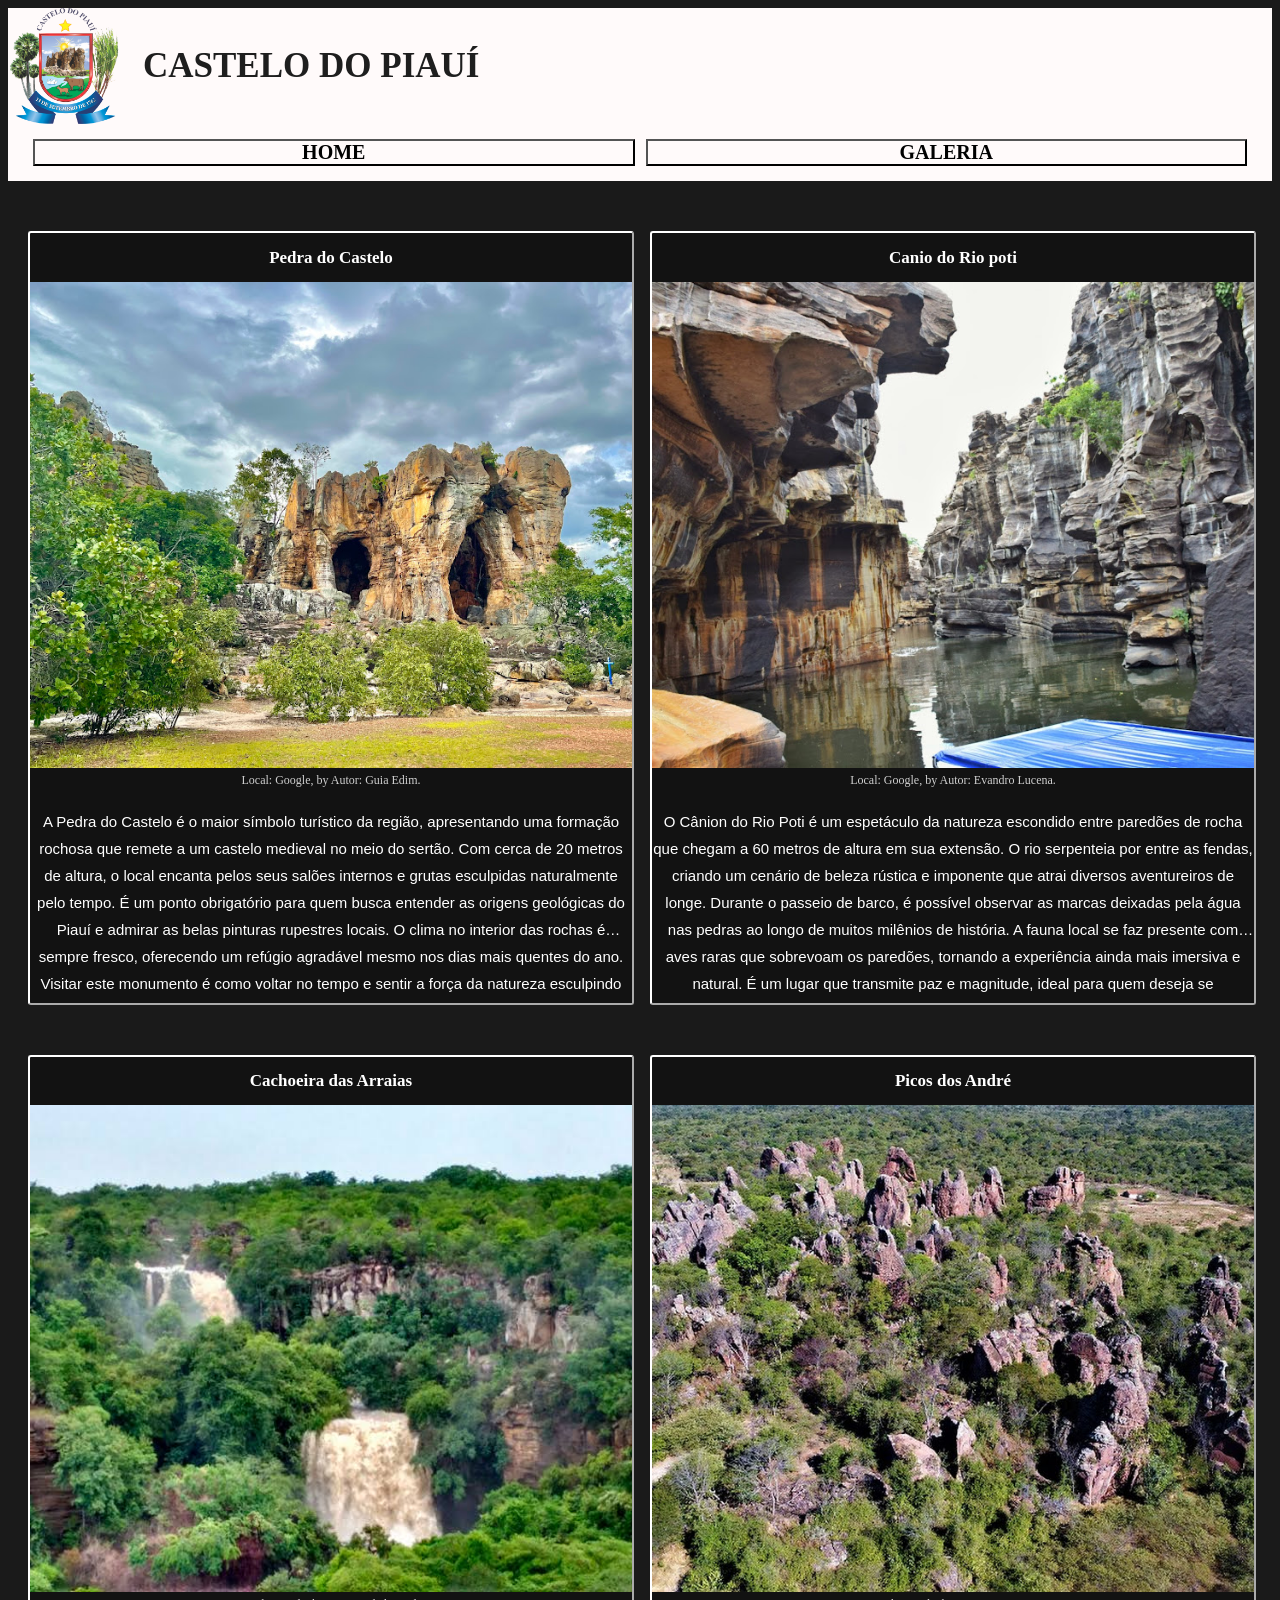
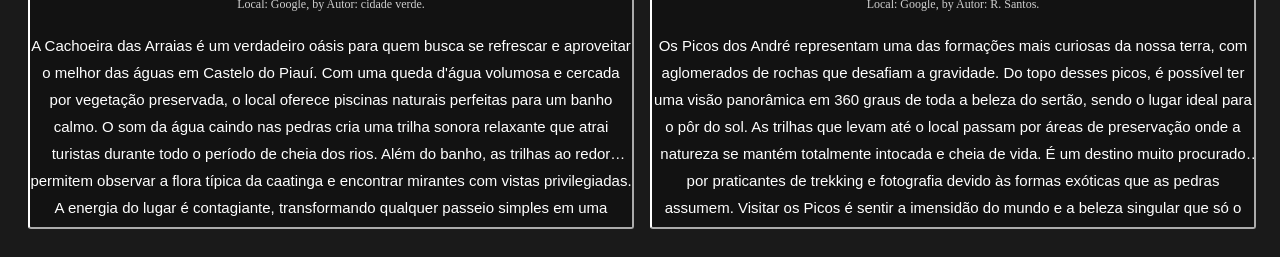
==== index.html @ 7d69ce38 "update" ====
<!DOCTYPE html>
<html lang="pt-BR">
<head>
  <meta charset="UTF-8">
  <meta http-equiv="X-UA-Compatible" content="IE=Edge">
  <meta name="viewport" content="width=device-width, initial-scale=1">

  <title>Ponto turístico Castelo do Piauí</title>
  
  <link rel="stylesheet" href="style.css">
  
</head>

<body>

  <header>
    <div class="header-top">
    <img src="cdp.png" alt="Brasão Castelo do Piauí">
    <h1>CASTELO DO PIAUÍ</h1>
    </div>
    <div class="con-nav">
      <nav>
        <a href="index.html">HOME</a>
        <a href="galeria.html">GALERIA</a>
      </nav>
    </div>
  </header>
  
  <main>
    <div class="container">
      
      <div class="info" onclick="abrirTela(0)">
        <h2>Pedra do Castelo</h2>
        <img src="imagem3.jpg" class="pontos-img" alt="Imagem Pedra do Castelo">
        <p class="creditos-p">Local: Google, by Autor: Guia Edim.</p>
        <p class="info-p">
         A Pedra do Castelo é o maior símbolo turístico da região, apresentando uma formação rochosa que remete a um castelo medieval no meio do sertão. Com cerca de 20 metros de altura, o local encanta pelos seus salões internos e grutas esculpidas naturalmente pelo tempo. É um ponto obrigatório para quem busca entender as origens geológicas do Piauí e admirar as belas pinturas rupestres locais. O clima no interior das rochas é sempre fresco, oferecendo um refúgio agradável mesmo nos dias mais quentes do ano. Visitar este monumento é como voltar no tempo e sentir a força da natureza esculpindo todo o horizonte de Castelo.
        </p>
      </div>
      
      <div class="info" onclick="abrirTela(1)">
        <h2>Canio do Rio poti</h2>
        <img src="imagem4.jpg" class="pontos-img" alt="Imagem Canio do Rio Poti">
        <p class="creditos-p">Local: Google, by Autor: Evandro Lucena.</p>
        <p class="info-p">
          O Cânion do Rio Poti é um espetáculo da natureza escondido entre paredões de rocha que chegam a 60 metros de altura em sua extensão. O rio serpenteia por entre as fendas, criando um cenário de beleza rústica e imponente que atrai diversos aventureiros de longe. Durante o passeio de barco, é possível observar as marcas deixadas pela água nas pedras ao longo de muitos milênios de história. A fauna local se faz presente com aves raras que sobrevoam os paredões, tornando a experiência ainda mais imersiva e natural. É um lugar que transmite paz e magnitude, ideal para quem deseja se desconectar e mergulhar no coração piauiense.
        </p>
      </div>
      
      <div class="info" onclick="abrirTela(2)">
        <h2>Cachoeira das Arraias</h2>
        <img src="imagem2.jpg" class="pontos-img" alt="Imagem Cachoeira das Arraias">
        <p class="creditos-p">Local: Google, by Autor: cidade verde.</p>
        <p class="info-p">
          A Cachoeira das Arraias é um verdadeiro oásis para quem busca se refrescar e aproveitar o melhor das águas em Castelo do Piauí. Com uma queda d'água volumosa e cercada por vegetação preservada, o local oferece piscinas naturais perfeitas para um banho calmo. O som da água caindo nas pedras cria uma trilha sonora relaxante que atrai turistas durante todo o período de cheia dos rios. Além do banho, as trilhas ao redor permitem observar a flora típica da caatinga e encontrar mirantes com vistas privilegiadas. A energia do lugar é contagiante, transformando qualquer passeio simples em uma memória inesquecível para os visitantes.
        </p>
      </div>
      
      <div class="info" onclick="abrirTela(3)">
        <h2>Picos dos André</h2>
        <img src="imagem1.jpg" class="pontos-img" alt="Imagem Picos dos André">
        <p class="creditos-p">Local: Google, by Autor: R. Santos.</p>
        <p class="info-p">
            Os Picos dos André representam uma das formações mais curiosas da nossa terra, com aglomerados de rochas que desafiam a gravidade. Do topo desses picos, é possível ter uma visão panorâmica em 360 graus de toda a beleza do sertão, sendo o lugar ideal para o pôr do sol. As trilhas que levam até o local passam por áreas de preservação onde a natureza se mantém totalmente intocada e cheia de vida. É um destino muito procurado por praticantes de trekking e fotografia devido às formas exóticas que as pedras assumem. Visitar os Picos é sentir a imensidão do mundo e a beleza singular que só o interior de Castelo possui.

        </p>
      </div>
      
    </div>
    
    <div class="tela" id="tela">
      <div class="tela-content">
        <sapn onclick="fecharTela()" class="fechar">X</sapn>
        <h3 id="telaName"></h3>
        <img src="" id="telaImg" class="tela-img">
        <p id="telaLoc"></p>
        <p id="telaDesc"></p>
      </div>
    </div>
  </main>
  
  <script src="main.js"></script>
</body>
</html>
---- style.css ----
@import url('https://fonts.googleapis.com/css2?family=Montserrat:wght@400;700&display=swap');


:root {
    --header-color: #FFFAFA;
    --box-color: #000000;
    --branco-color: #ffffff;
    --corfundo-color: #1a1a1a;
    --info-color: #121212;
    --infoborder-color: #fff;
    --fechar-color: #ff4d4d;
    --tela-color: #1e1e1e;
}


body {
    font-size: 15pt;
    background: var(--corfundo-color);
}

header {
    background: var(--header-color);
    width: 100%;
    align-items: flex-start;
    flex-direction: column;
    display: flex;
    justify-content: center;
    position: sticky;
}

.header-top {
    display: flex;
    align-items: center;
    gap: 20px;
}

header h1 {
    color: var(--tela-color);
    font-size: 35px;
    animation: aparece 3s ease-in-out;
}

img {
    width: 115px;
    animation: sumir 3s ease-in-out;
}

.creditos-p {
    opacity: 0.8;
    color: #fff;
    font-size: 12px;
    text-align: center;
    margin: 5px 0;
}

.info {
    background: var(--info-color);
    color: var(--branco-color);
    margin-top: 30px;
    border-radius: 3px;
    border: 2px outset var(--infoborder-color);
    width: 100%;
    text-align: center;
    min-height: 80px;
    display: flex;
    justify-content: center;
    align-items: center;
    animation: sumir 3s ease-in-out;
    flex-direction: column;
    transition: 0.3s ease-in-out;
    cursor: pointer;
}

.info:active {
    transform: translateY(6px) scale(0.85);
    box-shadow: 0 8px 14px var(--infoborder-color);
}

.info:hover {
    transform: translateY(6px) scale(0.86);
    box-shadow: 0 8px 14px var(--infoborder-color);
}

.info h2 {
    font-size: 17px;
}

.container {
    display: grid;
    grid-template-columns: repeat(2, 1fr);
    padding: 20px;
    gap: 20px;
    justify-content: center;
}

.pontos-img {
    width: 100%;
    height: 65%;
}

.info-p {
    font-family: Arial;
    font-size: 15px;
    height: 190px;
    line-height: 1.8;
    margin-bottom: 10px;
    
    display: -webkit-box;
    -webkit-line-clamp: 5;
    -webkit-box-orient: vertical;
    overflow: hidden;
    text-overflow: ellipsis;
}

.tela {
    z-index: 999;
    position: fixed;
    display: none;
    top: 0;
    left: 0;
    align-items: center;
    justify-content: center;
    width: 100%;
    height: 100%;
    background: rgba(0, 0, 0, 0.7);
    
}

.tela-content {
    background: var(--tela-color);
    max-width: 450px;
    width: 80%;
    padding: 20px;
    animation: abrir 3s ease-in-out;
    color: var(--branco-color);
    max-height: 85vh;
    overflow-y: auto;
    border-radius: 8px;
    border: 3px outset var(--infoborder-color);
}

.tela p {
    line-height: 1.7;
    font-family: 'Montserrat', sans-serif;
    font-size: 19;
}

.tela-content p {
    animation: nino 3s ease-in-out;
}

.fechar {
    color: var(--fechar-color);
    position: sticky;
    z-index: 1000;
    cursor: pointer;
}

.tela-content h3 {
    text-align: center;
    animation: nino 3s ease-in-out;
}

.tela-img {
    width: 100%;
}

.sair {
    animation: sair 1s ease-out;
}

nav {
    display: flex;
    align-items: center;
    justify-content: center;
    gap: 1px;
    padding: 10px 20px;
    width: 100%;
}

nav a{
    text-decoration: none;
    display: block;
    border: 2px outset var(--box-color);
    width: 100%;
    text-align: center;
    transition: 0.3s ease-in-out;
    color: #000;
    font-weight: bold;
    margin: 5px;
    animation: aparece 3s ease-in-out;
    cursor: pointer;
}

.con-nav {
    display: flex;
    justify-content: center;
    width: 100%;
}

nav a:active {
    transform: translateY(5px) scale(0.9);
    box-shadow: 0 12px 6px var(--box-color);
}

nav a:hover {
    transform: translateY(5px) scale(0.9);
    box-shadow: 0 12px 6px var(--box-color);
}

@keyframes sumir {
    0% {transform: translateX(20px); opacity: 0;}
    50% {transform: translateX(-10px); opacity: 1;}
    100% {transform: translateX(0); opacity: 1;}
}

@keyframes aparece {
    0% {transform: translateY(-10px); opacity: 0;}
    50% {
        transform: translateY(5px); 
        opacity: 0.5;}
    100% {
        transform: translateY(0);
        opacity: 1;
    }
}

@keyframes sair {
    0% {
        opacity: 1;
        transform: scale(1);
    }
    50% {
        opacity: 0.5;
        transform: scale(0.9);
    }
    100% {
        opacity: 0.1;
        transform: scale(0.8);
    }
}

@keyframes abrir {
    0% {
        transform: translateY(-20px);
    }
    50% {
        transform: translateY(10px);
    }
    100% {
        transform: translateY(0);
    }
}

@keyframes nino {
    0% {transform: translateY(-15px) scale(0.9); opacity: 0;}
    50% {transform: translateY(8px) scale(1); opacity: 0.5;}
    100% {transform: translateY(0); opacity: 1;}
}
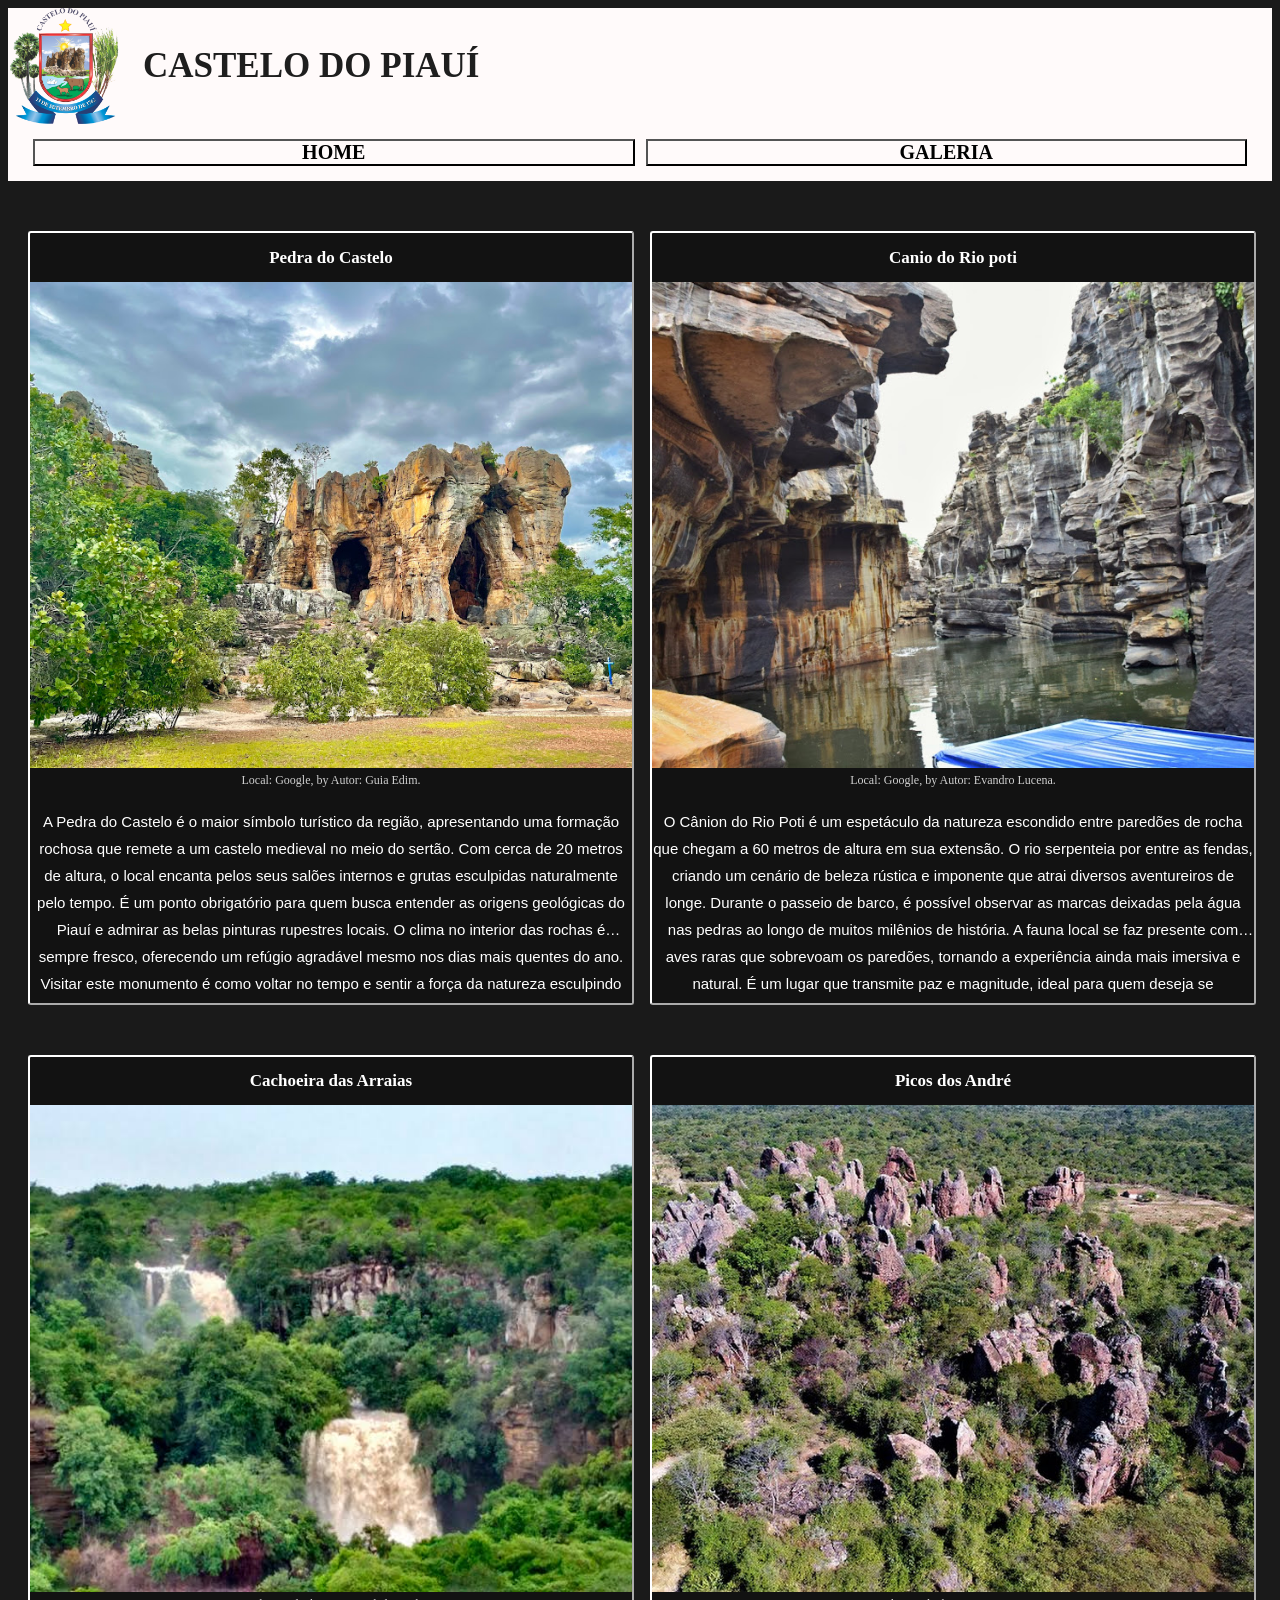
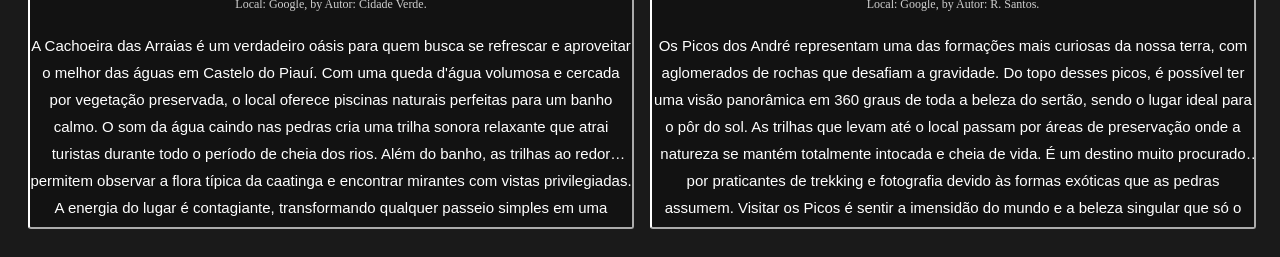
==== commit fca6b22b: "update" ====
--- a/index.html
+++ b/index.html
@@ -40,7 +40,7 @@
       
       <div class="info" onclick="abrirTela(1)">
         <h2>Canio do Rio poti</h2>
-        <img src="imagem4.jpg" class="pontos-img" alt="Imagem Canio do Rio Poti">
+        <img src="imagem4.jpg" class="pontos-img" alt="Imagem Cânio do Rio Poti">
         <p class="creditos-p">Local: Google, by Autor: Evandro Lucena.</p>
         <p class="info-p">
           O Cânion do Rio Poti é um espetáculo da natureza escondido entre paredões de rocha que chegam a 60 metros de altura em sua extensão. O rio serpenteia por entre as fendas, criando um cenário de beleza rústica e imponente que atrai diversos aventureiros de longe. Durante o passeio de barco, é possível observar as marcas deixadas pela água nas pedras ao longo de muitos milênios de história. A fauna local se faz presente com aves raras que sobrevoam os paredões, tornando a experiência ainda mais imersiva e natural. É um lugar que transmite paz e magnitude, ideal para quem deseja se desconectar e mergulhar no coração piauiense.
@@ -50,7 +50,7 @@
       <div class="info" onclick="abrirTela(2)">
         <h2>Cachoeira das Arraias</h2>
         <img src="imagem2.jpg" class="pontos-img" alt="Imagem Cachoeira das Arraias">
-        <p class="creditos-p">Local: Google, by Autor: cidade verde.</p>
+        <p class="creditos-p">Local: Google, by Autor: Cidade Verde.</p>
         <p class="info-p">
           A Cachoeira das Arraias é um verdadeiro oásis para quem busca se refrescar e aproveitar o melhor das águas em Castelo do Piauí. Com uma queda d'água volumosa e cercada por vegetação preservada, o local oferece piscinas naturais perfeitas para um banho calmo. O som da água caindo nas pedras cria uma trilha sonora relaxante que atrai turistas durante todo o período de cheia dos rios. Além do banho, as trilhas ao redor permitem observar a flora típica da caatinga e encontrar mirantes com vistas privilegiadas. A energia do lugar é contagiante, transformando qualquer passeio simples em uma memória inesquecível para os visitantes.
         </p>
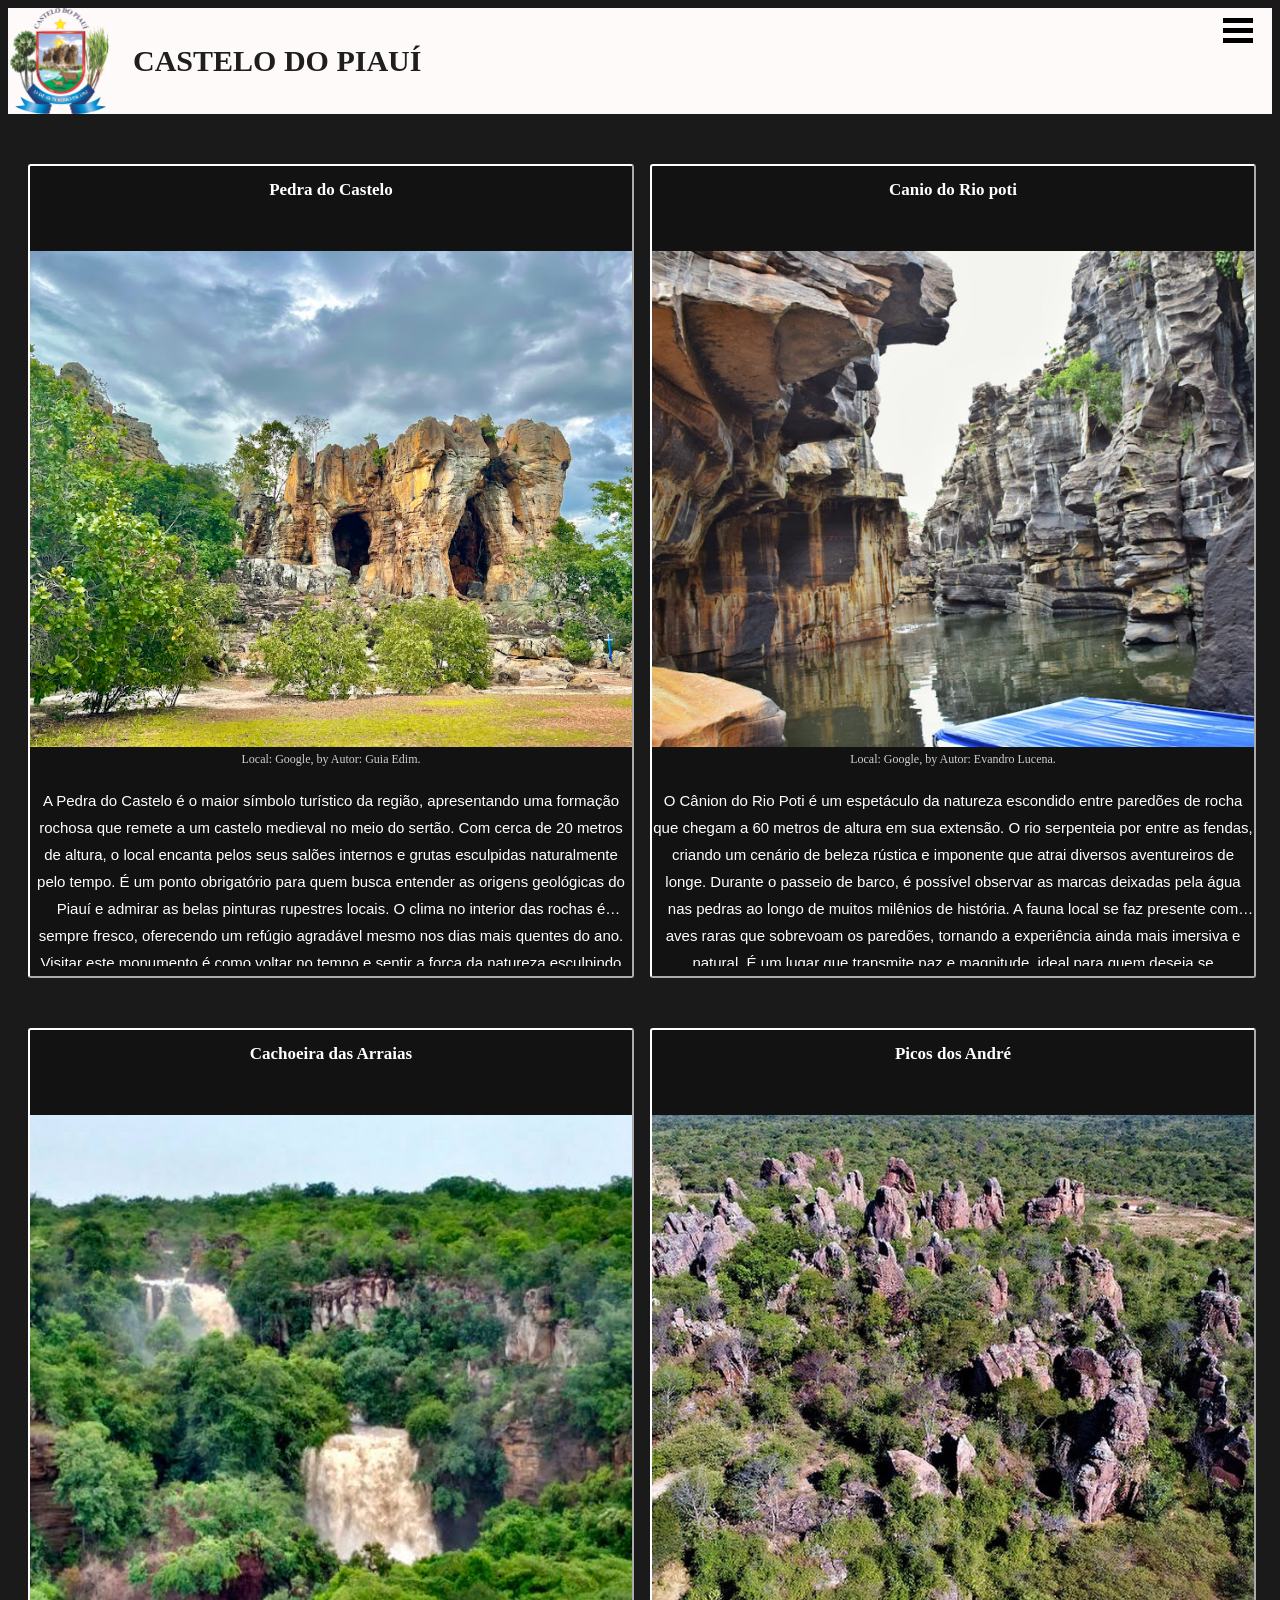
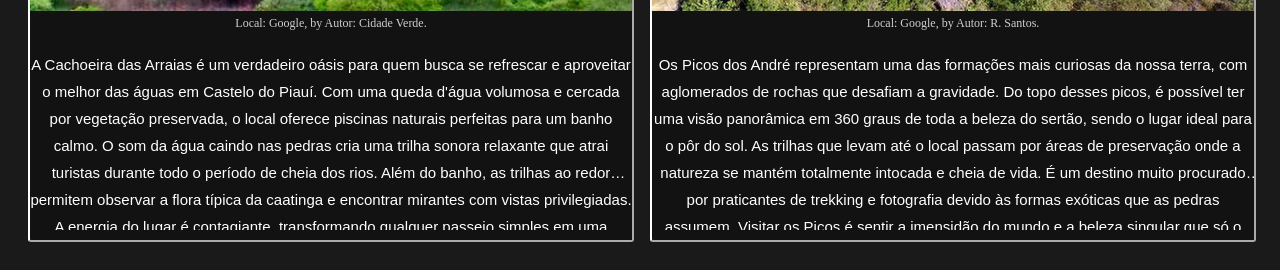
==== commit 355ec2b6: "mega update" ====
--- a/index.html
+++ b/index.html
@@ -13,20 +13,33 @@
 
 <body>
 
+    <div class="icon" onclick="toggleMenu()">
+      <span></span>
+      <span></span>
+      <span></span>
+    </div>
+    
+  
+
   <header>
+    
     <div class="header-top">
     <img src="cdp.png" alt="Brasão Castelo do Piauí">
     <h1>CASTELO DO PIAUÍ</h1>
     </div>
-    <div class="con-nav">
-      <nav>
-        <a href="index.html">HOME</a>
-        <a href="galeria.html">GALERIA</a>
-      </nav>
-    </div>
+    
+    <nav id="menu-mob" class="menu-nav">
+      <a href="index.html" class="ativa">HOME</a>
+      <a href="galeria.html">GALERIA</a>
+      <a href="contato.html">CONTATO</a>
+    </nav>
+    
+    
   </header>
   
   <main>
+    
+       
     <div class="container">
       
       <div class="info" onclick="abrirTela(0)">
--- a/style.css
+++ b/style.css
@@ -7,15 +7,19 @@
     --branco-color: #ffffff;
     --corfundo-color: #1a1a1a;
     --info-color: #121212;
-    --infoborder-color: #fff;
+    --infoborder-color: #ffffff;
     --fechar-color: #ff4d4d;
     --tela-color: #1e1e1e;
 }
 
+html, body {
+    overflow-x: hidden;
+}
 
 body {
     font-size: 15pt;
     background: var(--corfundo-color);
+    overflow-y: scroll;
 }
 
 header {
@@ -25,7 +29,7 @@
     flex-direction: column;
     display: flex;
     justify-content: center;
-    position: sticky;
+    
 }
 
 .header-top {
@@ -36,21 +40,23 @@
 
 header h1 {
     color: var(--tela-color);
-    font-size: 35px;
-    animation: aparece 3s ease-in-out;
+    font-size: 30px;
+    animation: aparece 3s ease-in-out forwards;
+    padding-right: 60px;
+    width: fit-content;
 }
 
 img {
-    width: 115px;
-    animation: sumir 3s ease-in-out;
+    width: 105px;
+    animation: sumir 3s ease-in-out forwards;
 }
 
 .creditos-p {
-    opacity: 0.8;
-    color: #fff;
+    color: rgba(255, 255, 255, 0.8);
     font-size: 12px;
     text-align: center;
     margin: 5px 0;
+    
 }
 
 .info {
@@ -60,29 +66,32 @@
     border-radius: 3px;
     border: 2px outset var(--infoborder-color);
     width: 100%;
+    
+    min-height: 80px;
     text-align: center;
-    min-height: 80px;
     display: flex;
     justify-content: center;
     align-items: center;
     animation: sumir 3s ease-in-out;
     flex-direction: column;
-    transition: 0.3s ease-in-out;
+    transition: 0.5s ease-in-out;
     cursor: pointer;
 }
 
 .info:active {
-    transform: translateY(6px) scale(0.85);
+    transform: translateY(6px) scale(0.95);
     box-shadow: 0 8px 14px var(--infoborder-color);
 }
 
 .info:hover {
-    transform: translateY(6px) scale(0.86);
+    transform: translateY(6px) scale(0.95);
     box-shadow: 0 8px 14px var(--infoborder-color);
 }
 
 .info h2 {
     font-size: 17px;
+    height: 60px;
+    overflow: hidden;
 }
 
 .container {
@@ -96,6 +105,7 @@
 .pontos-img {
     width: 100%;
     height: 65%;
+    
 }
 
 .info-p {
@@ -169,43 +179,106 @@
     animation: sair 1s ease-out;
 }
 
-nav {
-    display: flex;
+
+
+.icon {
+    cursor: pointer;
+    display: flex;
+    justify-content: center;
     align-items: center;
-    justify-content: center;
-    gap: 1px;
-    padding: 10px 20px;
-    width: 100%;
-}
-
-nav a{
+    flex-direction: column;
+    gap: 5px;
+    padding: 10px;
+    
+    position: absolute !important;
+    right: 15px !important;
+    top: 5px !important;
+    
+    z-index: 10001;
+    width: 35px;
+    height: 30px;
+}
+
+.icon span {
+    width: 30px;
+    height: 5px;
+    background: #000;
+    transition: 0.3s ease-in-out;
+}
+
+.icon.open span {
+    background: var(--infoborder-color);
+}
+
+
+
+.menu-nav {
+    position: fixed;
+    top: 0;
+    right: -100%;
+    width: 235px;
+    height: 100vh;
+    background: #1a1a1a !important;
+    display: flex;
+    flex-direction: column;
+    z-index: 9999;
+    opacity: 1 !important;
+    transition: 0.5s ease-in-out;
+    padding-top: 100px;
+    text-align: center;
+    box-shadow: -10px 0 30px rgba(0, 0, 0, 0.5) !important;
+    visibility: visible;
+}
+
+.menu-nav.active {
+    right: 0;
+}
+
+nav a {
+    position: relative;
+    z-index: 10000;
     text-decoration: none;
+    color: var(--infoborder-color) !important;
+    font-size: 20px;
+    width: 100%;
+    padding: 15px;
+    border-bottom: 1px outset var(--infoborder-color);
     display: block;
-    border: 2px outset var(--box-color);
-    width: 100%;
-    text-align: center;
     transition: 0.3s ease-in-out;
-    color: #000;
-    font-weight: bold;
-    margin: 5px;
-    animation: aparece 3s ease-in-out;
-    cursor: pointer;
-}
-
-.con-nav {
-    display: flex;
-    justify-content: center;
-    width: 100%;
 }
 
 nav a:active {
     transform: translateY(5px) scale(0.9);
-    box-shadow: 0 12px 6px var(--box-color);
+    box-shadow: -3px 6px 8px var(--infoborder-color);
 }
 
 nav a:hover {
     transform: translateY(5px) scale(0.9);
-    box-shadow: 0 12px 6px var(--box-color);
+    box-shadow: -3px 6px 8px var(--infoborder-color);
+}
+
+nav a.ativa {
+    background: var(--infoborder-color);
+    color: #000 !important;
+    transform: translateY(5px) scale(0.9);
+    box-shadow: -2px -3px 4px #00ff00;
+}
+
+.icon.open span:nth-child(1) {
+    transform: translateY(10px) rotate(45deg);
+}
+
+.icon.open span:nth-child(2) {
+    opacity: 0;
+}
+
+.icon.open span:nth-child(3) {
+    transform: translateY(-10px) rotate(-45deg);
+}
+
+body.no-scroll {
+    overflow: hidden;
+    height: 100vh;
 }
 
 @keyframes sumir {
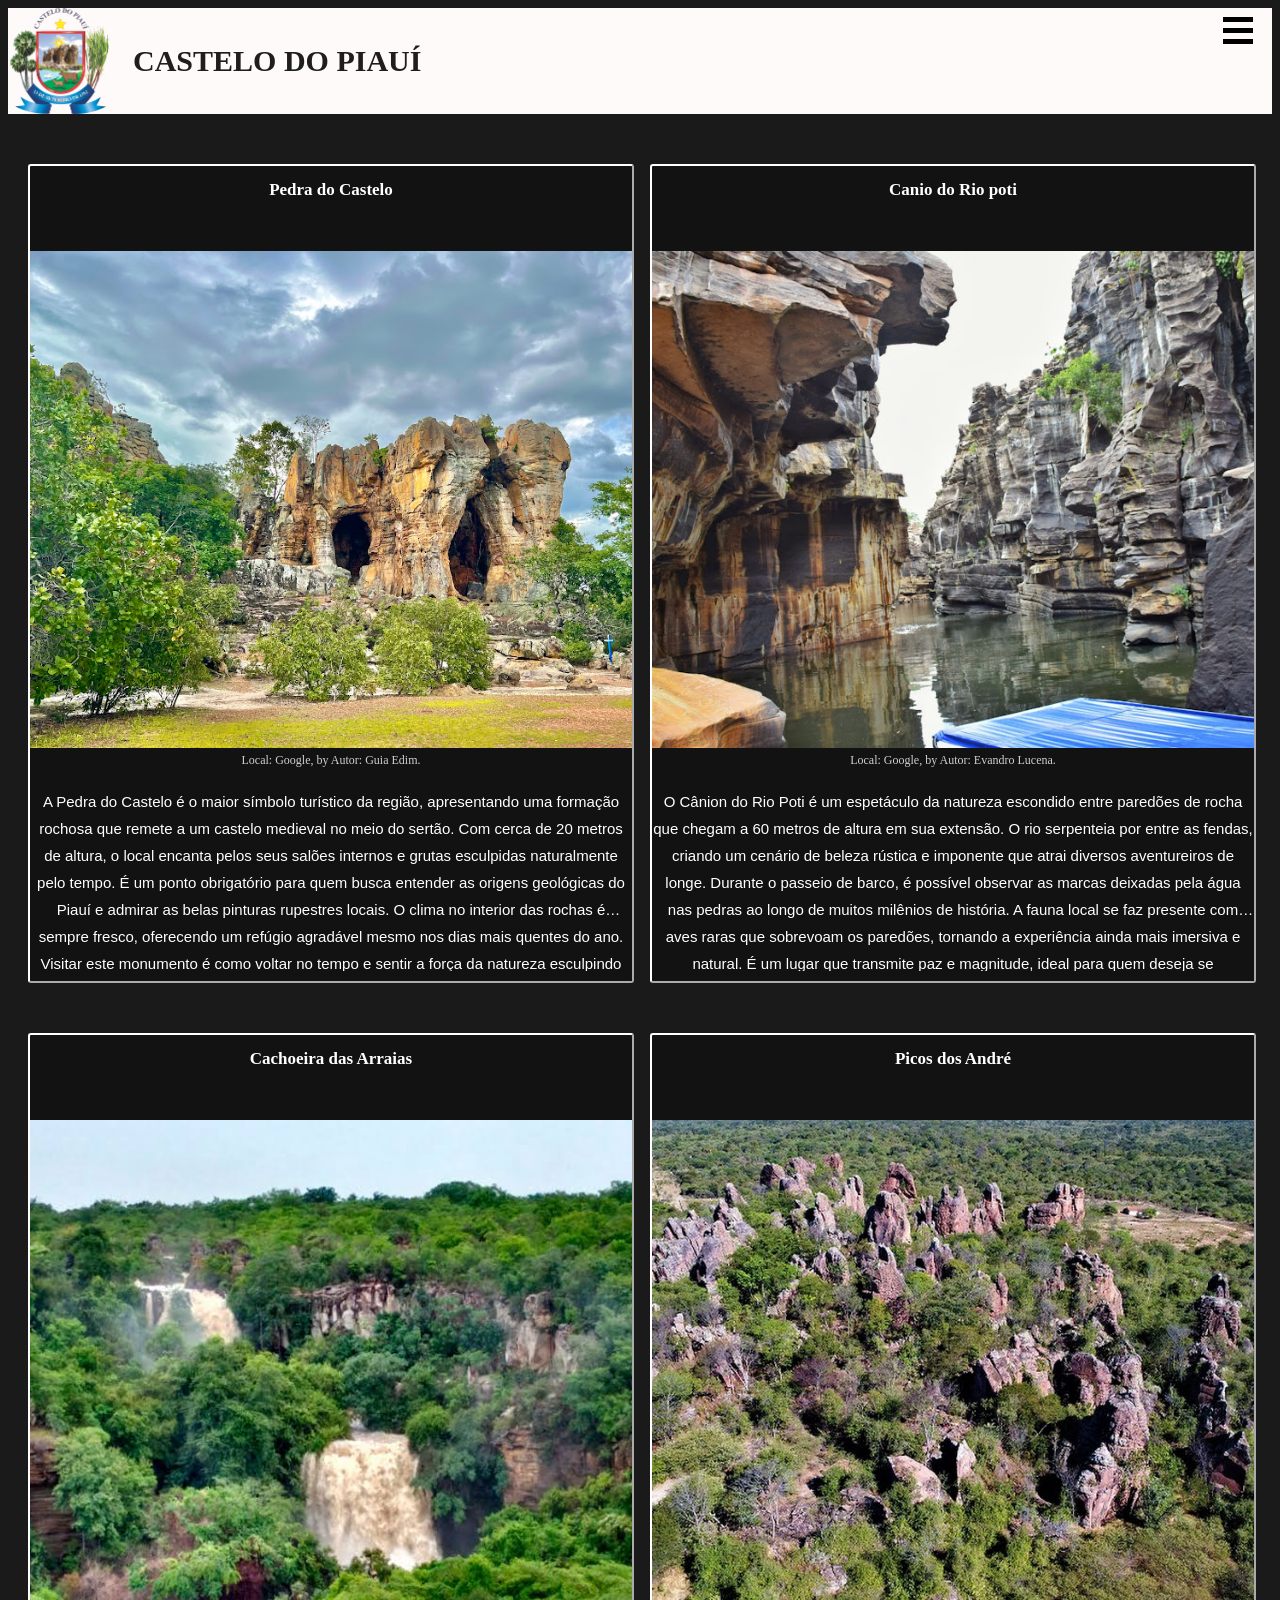
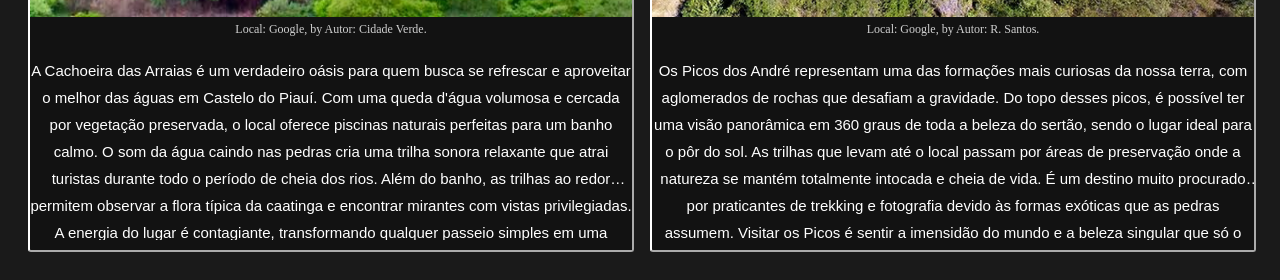
==== commit 10693ff7: "update index.html" ====
--- a/index.html
+++ b/index.html
@@ -8,6 +8,7 @@
   <title>Ponto turístico Castelo do Piauí</title>
   
   <link rel="stylesheet" href="style.css">
+  <link rel="stylesheet" href="style.css?v=1.1">
   
 </head>
 
--- a/style.css
+++ b/style.css
@@ -67,7 +67,7 @@
     border: 2px outset var(--infoborder-color);
     width: 100%;
     
-    min-height: 80px;
+    min-height: 85px;
     text-align: center;
     display: flex;
     justify-content: center;
@@ -105,13 +105,12 @@
 .pontos-img {
     width: 100%;
     height: 65%;
-    
 }
 
 .info-p {
     font-family: Arial;
     font-size: 15px;
-    height: 190px;
+    height: 195px;
     line-height: 1.8;
     margin-bottom: 10px;
     
@@ -179,15 +178,13 @@
     animation: sair 1s ease-out;
 }
 
-
-
 .icon {
     cursor: pointer;
     display: flex;
     justify-content: center;
     align-items: center;
     flex-direction: column;
-    gap: 5px;
+    gap: 6px;
     padding: 10px;
     
     position: absolute !important;
@@ -207,10 +204,8 @@
 }
 
 .icon.open span {
-    background: var(--infoborder-color);
-}
-
-
+    background: var(--fechar-color);
+}
 
 .menu-nav {
     position: fixed;
--- a/style.css
+++ b/style.css
@@ -67,7 +67,7 @@
     border: 2px outset var(--infoborder-color);
     width: 100%;
     
-    min-height: 80px;
+    min-height: 85px;
     text-align: center;
     display: flex;
     justify-content: center;
@@ -105,13 +105,12 @@
 .pontos-img {
     width: 100%;
     height: 65%;
-    
 }
 
 .info-p {
     font-family: Arial;
     font-size: 15px;
-    height: 190px;
+    height: 195px;
     line-height: 1.8;
     margin-bottom: 10px;
     
@@ -179,15 +178,13 @@
     animation: sair 1s ease-out;
 }
 
-
-
 .icon {
     cursor: pointer;
     display: flex;
     justify-content: center;
     align-items: center;
     flex-direction: column;
-    gap: 5px;
+    gap: 6px;
     padding: 10px;
     
     position: absolute !important;
@@ -207,10 +204,8 @@
 }
 
 .icon.open span {
-    background: var(--infoborder-color);
-}
-
-
+    background: var(--fechar-color);
+}
 
 .menu-nav {
     position: fixed;
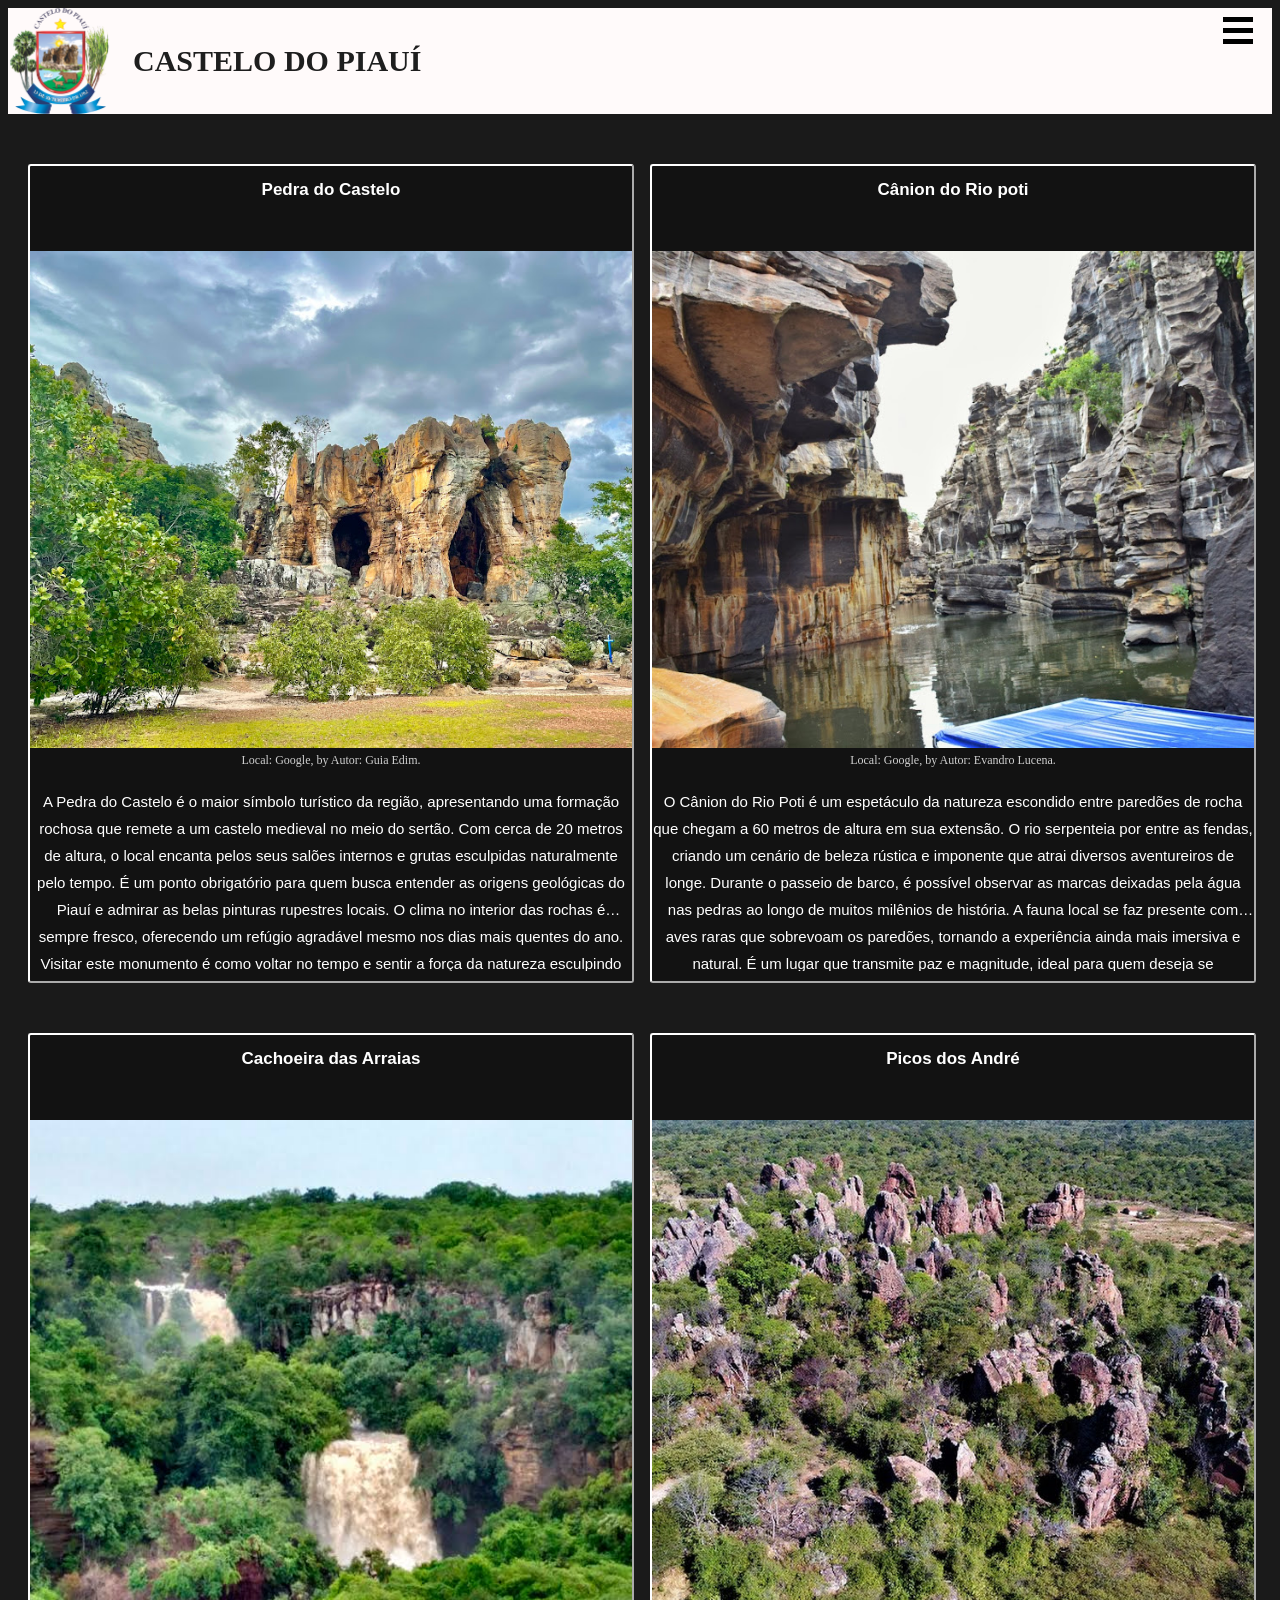
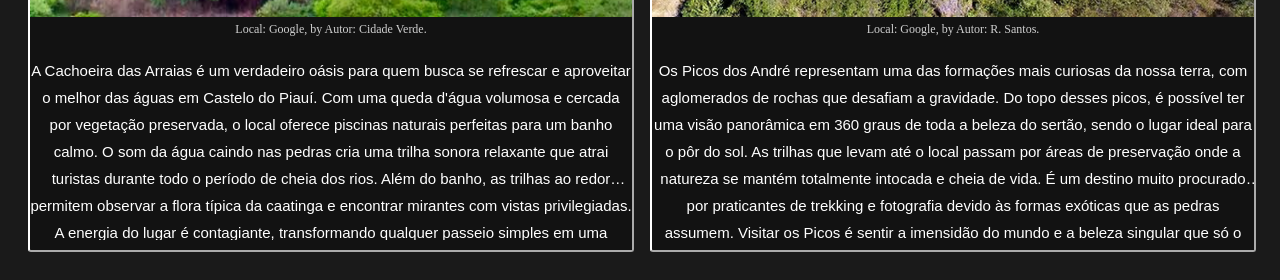
==== commit 3fa9955e: "update" ====
--- a/index.html
+++ b/index.html
@@ -7,8 +7,8 @@
 
   <title>Ponto turístico Castelo do Piauí</title>
   
-  <link rel="stylesheet" href="style.css">
-  <link rel="stylesheet" href="style.css?v=1.1">
+  <link rel="stylesheet" href="style.css?v=99999">
+  
   
 </head>
 
@@ -53,7 +53,7 @@
       </div>
       
       <div class="info" onclick="abrirTela(1)">
-        <h2>Canio do Rio poti</h2>
+        <h2>C&acirc;nion do Rio poti</h2>
         <img src="imagem4.jpg" class="pontos-img" alt="Imagem Cânio do Rio Poti">
         <p class="creditos-p">Local: Google, by Autor: Evandro Lucena.</p>
         <p class="info-p">
--- a/style.css
+++ b/style.css
@@ -92,6 +92,7 @@
     font-size: 17px;
     height: 60px;
     overflow: hidden;
+    font-family: Arial, sans-serif;
 }
 
 .container {
